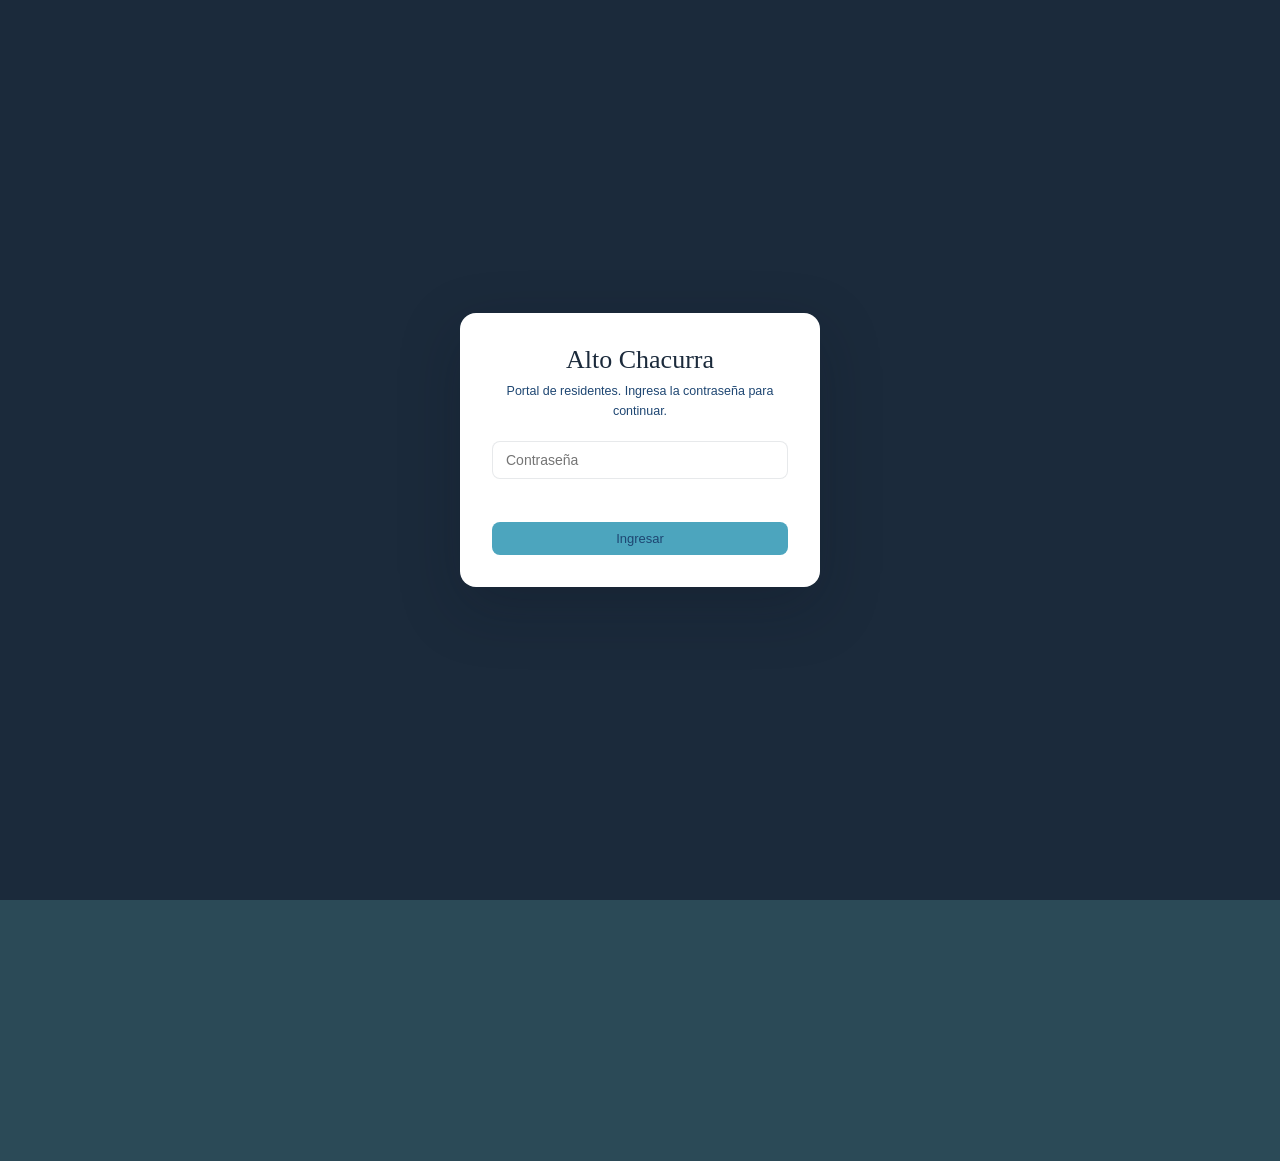
==== index.html @ 19ad2a31 "primera subida" ====
<!DOCTYPE html>
<html lang="es">
<head>
<meta charset="UTF-8">
<meta name="viewport" content="width=device-width, initial-scale=1.0">
<meta http-equiv="Content-Security-Policy" content="default-src 'self'; style-src 'self' 'unsafe-inline'; font-src 'self'; script-src 'self' 'unsafe-inline'; connect-src 'self' https://docs.google.com https://spreadsheets.google.com; img-src 'self' data: https:; frame-ancestors 'none';">
<meta name="description" content="Portal de residentes de Alto Chacurra. Trabajos, movimientos económicos, documentos legales y tablero de noticias.">
<meta name="keywords" content="Alto Chacurra, portal de residentes, Pichilemu, parcela, copropiedad, trabajos comunitarios, movimientos económicos, documentos legales, tablero de noticias">
<meta name="robots" content="index, follow">
<meta property="og:title" content="Alto Chacurra — Portal de Residentes">
<meta property="og:description" content="Trabajos, movimientos económicos, documentos legales y tablero de noticias para los residentes de Alto Chacurra.">
<meta property="og:type" content="website">
<title>Alto Chacurra</title>
<link rel="stylesheet" href="fonts/fonts.css">
<style>
  *, *::before, *::after { box-sizing: border-box; margin: 0; padding: 0; }
  :root {
    --navy: #1b2a3b;
    --navy-deep: #1e4672;
    --gold: #c8a96e;
    --gold-light: #e8d5a8;
    --cream: #5f8083;
    --cream-mid: #a2c7d1;
    --cream-dark: #bbd1d5;
    --white: #ffffff;
    --muted: #5b6878;
    --border: rgba(27,42,59,0.10);
    --border-gold: rgba(200,169,110,0.35);
    --shadow-hover: 0 10px 36px rgba(15,28,42,0.12);
  }
  body {
    font-family:'Outfit',sans-serif; color:var(--navy); min-height:100vh;
    background:#5f8083;
  }

  /* HEADER */
  header { background:rgba(30,70,114,0.92); color:var(--white); padding:0; position:relative; overflow:hidden; cursor:pointer; }
  header:hover .building-badge { background: rgba(200,169,110,0.25); }
  header::before {
    content:''; position:absolute; inset:0;
    background:repeating-linear-gradient(90deg,transparent,transparent 60px,rgba(200,169,110,0.04) 60px,rgba(200,169,110,0.04) 61px);
    pointer-events:none;
  }
  .header-inner { max-width:900px; margin:0 auto; padding:3.5rem 2rem 3rem; position:relative; text-align:center; }
  .building-badge {
    display:inline-flex; align-items:center; gap:8px;
    background:rgba(200,169,110,0.15); border:1px solid var(--border-gold);
    border-radius:4px; padding:5px 16px; font-size:11px; font-weight:500;
    letter-spacing:0.14em; text-transform:uppercase; color:var(--gold-light); margin-bottom:1.5rem;
  }
  .building-badge::before { content:''; width:5px; height:5px; background:var(--gold); border-radius:50%; }
  header h1 {
    font-family:'Cormorant Garamond',serif; font-size:clamp(30px,5vw,50px);
    font-weight:600; color:var(--white); line-height:1.1; margin-bottom:0.6rem;
  }
  header h1 span { color:var(--gold); }
  .header-sub { font-size:13px; font-weight:300; color:rgba(255,255,255,0.65); letter-spacing:0.08em; }
  .header-divider { width:40px; height:1px; background:var(--gold); margin:1.75rem auto 0; opacity:0.5; }

  /* HERO */
  .hero { padding:3.5rem 2rem 4rem; }
  .hero-label { text-align:center; font-size:11px; font-weight:500; letter-spacing:0.14em; text-transform:uppercase; color:var(--white); text-shadow:0 1px 4px rgba(0,0,0,0.5); margin-bottom:2.5rem; }
  .rubric-grid { max-width:860px; margin:0 auto; display:grid; grid-template-columns:repeat(4,1fr); gap:1.25rem; }
  .rubric-card {
    background:var(--white); border:1px solid var(--border); border-radius:16px;
    padding:2rem 1.25rem 1.75rem; text-align:center; cursor:pointer;
    transition:box-shadow 0.22s, transform 0.22s, border-color 0.22s;
    text-decoration:none; color:inherit;
    display:flex; flex-direction:column; align-items:center; gap:0;
  }
  .rubric-card:hover { box-shadow:var(--shadow-hover); border-color:var(--border-gold); transform:translateY(-4px); }
  .rubric-icon { width:52px; height:52px; border-radius:14px; display:flex; align-items:center; justify-content:center; margin-bottom:1rem; }
  .rubric-icon svg { width:24px; height:24px; }
  .rubric-icon.ic-blue  { background:#e8f0fb; color:#2156a0; }
  .rubric-icon.ic-rust  { background:#f2ebe6; color:#7a3520; }
  .rubric-icon.ic-green { background:#e6f4ec; color:#1a6638; }
  .rubric-icon.ic-amber { background:#fdf3e3; color:#8a5c10; }
  .rubric-title { font-family:'Cormorant Garamond',serif; font-size:17px; font-weight:600; color:var(--navy); line-height:1.25; margin-bottom:0.5rem; }
  .rubric-desc  { font-size:12px; color:var(--navy-deep); line-height:1.6; margin-bottom:1.25rem; flex:1; }
  .rubric-arrow { font-size:11px; font-weight:500; color:var(--gold); letter-spacing:0.06em; text-transform:uppercase; display:flex; align-items:center; gap:5px; }
  .rubric-arrow svg { width:13px; height:13px; }

  /* TABS BAR */
  .tabs-bar { background:var(--cream-mid); border-top:1px solid var(--border); border-bottom:1px solid var(--border); display:none; }
  .tabs-bar.visible { display:block; }
  .tabs-inner { max-width:900px; margin:0 auto; padding:0 2rem; display:flex; overflow-x:auto; scrollbar-width:none; }
  .tabs-inner::-webkit-scrollbar { display:none; }
  .tab-btn {
    background:none; border:none; cursor:pointer; padding:0.9rem 1.5rem;
    font-family:'Outfit',sans-serif; font-size:13px; font-weight:400; color:var(--navy-deep);
    white-space:nowrap; border-bottom:2px solid transparent;
    transition:color 0.2s, border-color 0.2s; display:flex; align-items:center; gap:6px;
  }
  .tab-btn svg { width:14px; height:14px; opacity:0.6; }
  .tab-btn:hover { color:var(--navy); }
  .tab-btn.active { color:var(--navy); border-bottom-color:var(--gold); font-weight:500; }
  .tab-btn.active svg { opacity:1; }

  /* FONDO FOTOGRÁFICO: empieza justo bajo el header */
  .page-bg { min-height:100vh; background:#2b4a57 url('fondo.jpg') center / cover no-repeat; }

  /* MAIN — panel translúcido para leer sobre la fotografía */
  main {
    max-width:900px; margin:2rem auto; padding:2rem; display:none;
    background:rgba(255,255,255,0.93); border-radius:16px;
    box-shadow:0 10px 40px rgba(10,20,30,0.25);
  }
  main.visible { display:block; }

  .back-btn {
    display:inline-flex; align-items:center; gap:6px; font-size:12px; font-weight:500;
    color:var(--muted); cursor:pointer; border:none; background:none; padding:0;
    margin-bottom:1.75rem; transition:color 0.15s; font-family:'Outfit',sans-serif;
  }
  .back-btn:hover { color:var(--navy); }
  .back-btn svg { width:14px; height:14px; }

  /* SEARCH */
  .search-row { display:flex; gap:10px; margin-bottom:1.75rem; flex-wrap:wrap; }
  .search-wrap { flex:1; min-width:200px; position:relative; }
  .search-wrap svg { position:absolute; left:13px; top:50%; transform:translateY(-50%); width:15px; height:15px; color:var(--muted); pointer-events:none; }
  .search-input {
    width:100%; padding:10px 13px 10px 40px; border:1px solid var(--border); border-radius:8px;
    background:var(--white); font-family:'Outfit',sans-serif; font-size:14px; color:var(--navy);
    outline:none; transition:border-color 0.2s;
  }
  .search-input:focus { border-color:var(--gold); }
  .search-input::placeholder { color:var(--muted); }
  select.filter-sel {
    padding:10px 30px 10px 13px; border:1px solid var(--border); border-radius:8px;
    background:var(--white); font-family:'Outfit',sans-serif; font-size:13px; color:var(--navy);
    outline:none; cursor:pointer; appearance:none;
    background-image:url("data:image/svg+xml,%3Csvg xmlns='http://www.w3.org/2000/svg' width='12' height='12' viewBox='0 0 24 24' fill='none' stroke='%238a96a3' stroke-width='2'%3E%3Cpath d='m6 9 6 6 6-6'/%3E%3C/svg%3E");
    background-repeat:no-repeat; background-position:right 10px center;
  }
  select.filter-sel:focus { border-color:var(--gold); }

  /* SECTION LABEL */
  .section-label { display:flex; align-items:center; justify-content:space-between; margin-bottom:1.25rem; }
  .section-label h2 { font-family:'Cormorant Garamond',serif; font-size:24px; font-weight:500; color:var(--navy); }
  .count-badge { font-size:12px; color:var(--muted); background:var(--cream-dark); padding:3px 10px; border-radius:20px; }

  /* DOC CARDS */
  .doc-grid { display:grid; grid-template-columns:repeat(auto-fill,minmax(270px,1fr)); gap:1rem; }
  @keyframes fadeUp { from{opacity:0;transform:translateY(8px)} to{opacity:1;transform:translateY(0)} }
  .doc-card {
    background:var(--white); border:1px solid var(--border); border-radius:12px;
    padding:1.25rem; display:flex; flex-direction:column; gap:0.75rem;
    transition:box-shadow 0.2s, transform 0.2s, border-color 0.2s;
    animation:fadeUp 0.28s ease both;
  }
  .doc-card:hover { box-shadow:var(--shadow-hover); border-color:var(--border-gold); transform:translateY(-2px); }
  .card-top { display:flex; justify-content:space-between; align-items:flex-start; gap:8px; }
  .cat-pill { font-size:10px; font-weight:500; letter-spacing:0.08em; text-transform:uppercase; padding:4px 10px; border-radius:20px; white-space:nowrap; flex-shrink:0; }
  .cat-circular { background:#e8f0fb; color:#2156a0; }
  .cat-legal    { background:#f2ebe6; color:#7a3520; }
  .cat-gastos   { background:#e6f4ec; color:#1a6638; }
  .cat-noticias { background:#fdf3e3; color:#8a5c10; }
  .doc-date  { font-size:11px; color:var(--muted); white-space:nowrap; flex-shrink:0; }
  .doc-title { font-family:'Cormorant Garamond',serif; font-size:17px; font-weight:500; color:var(--navy); line-height:1.3; }
  .doc-desc  { font-size:12.5px; color:var(--muted); line-height:1.65; flex:1; }
  .card-footer { display:flex; align-items:center; justify-content:space-between; flex-wrap:wrap; gap:0.5rem; padding-top:0.75rem; border-top:1px solid var(--border); }
  .doc-meta { font-size:11px; color:var(--muted); display:flex; align-items:center; gap:4px; }
  .doc-meta svg { width:13px; height:13px; }
  .pdf-link {
    display:inline-flex; align-items:center; gap:5px; font-size:12px; font-weight:500;
    color:var(--navy); text-decoration:none; background:var(--cream-mid);
    border:1px solid var(--border); padding:5px 12px; border-radius:6px;
    transition:background 0.15s, color 0.15s;
  }
  .pdf-link svg { width:13px; height:13px; }
  .pdf-link:hover { background:var(--navy); color:var(--white); border-color:var(--navy); }
  .pdf-link.disabled { opacity:0.35; cursor:default; pointer-events:none; }

  /* ── ÁRBOL AÑO → REGISTROS (Trabajos y Movimientos económicos, mismo diseño) ── */
  .tree-year-block { margin-bottom:1.25rem; animation:fadeUp 0.28s ease both; }
  .tree-year-header {
    display:flex; align-items:center; gap:10px; padding:0.9rem 1.25rem;
    background:var(--white); border:1px solid var(--border); border-radius:10px;
    cursor:pointer; transition:border-color 0.2s, box-shadow 0.2s; user-select:none;
  }
  .tree-year-header:hover { border-color:var(--border-gold); box-shadow:0 2px 12px rgba(15,28,42,0.07); }
  .tree-year-header.open { border-radius:10px 10px 0 0; border-bottom-color:var(--cream-mid); }
  .tree-chevron { width:16px; height:16px; color:var(--muted); transition:transform 0.2s; flex-shrink:0; }
  .tree-chevron.open { transform:rotate(90deg); }
  .tree-year-label { font-family:'Cormorant Garamond',serif; font-size:20px; font-weight:500; color:var(--navy); flex:1; }
  .tree-year-count { font-size:11px; color:var(--muted); background:var(--cream-dark); padding:2px 9px; border-radius:20px; }

  .tree-rows {
    border:1px solid var(--border); border-top:none;
    border-radius:0 0 10px 10px; overflow:hidden; display:none;
  }
  .tree-rows.open { display:block; }

  .tree-row {
    display:flex; align-items:center; gap:12px;
    padding:0.85rem 1.25rem 0.85rem 2.75rem;
    border-bottom:1px solid var(--border);
    background:var(--white);
    transition:background 0.15s;
  }
  .tree-row:last-child { border-bottom:none; }
  .tree-row:hover { background:var(--cream); }
  .tree-dot { width:7px; height:7px; border-radius:50%; background:var(--border-gold); flex-shrink:0; border:1.5px solid var(--gold); }
  .tree-name { font-size:14px; color:var(--navy); flex:1.5; min-width:0; font-weight:400; }
  .tree-desc { font-size:12px; color:var(--muted); flex:2; min-width:0; white-space:nowrap; overflow:hidden; text-overflow:ellipsis; }
  .tree-date { font-size:11px; color:var(--muted); white-space:nowrap; flex-shrink:0; }
  .tree-link {
    display:inline-flex; align-items:center; gap:5px; font-size:12px; font-weight:500;
    color:var(--navy); text-decoration:none; background:var(--cream-mid);
    border:1px solid var(--border); padding:5px 12px; border-radius:6px; flex-shrink:0;
    transition:background 0.15s, color 0.15s;
  }
  .tree-link svg { width:13px; height:13px; }
  .tree-link:hover { background:var(--navy); color:var(--white); border-color:var(--navy); }
  .tree-link.disabled { opacity:0.35; cursor:default; pointer-events:none; }

  /* ── MURAL / TABLERO ── */
  .mural-header {
    display:flex; justify-content:space-between; align-items:center;
    margin-bottom:1.75rem; flex-wrap:wrap; gap:1rem;
  }
  .mural-header h2 { font-family:'Cormorant Garamond',serif; font-size:24px; font-weight:500; color:var(--navy); }
  .btn-nueva-noticia {
    display:inline-flex; align-items:center; gap:7px;
    background:var(--navy); color:var(--white); border:none; cursor:pointer;
    font-family:'Outfit',sans-serif; font-size:13px; font-weight:500;
    padding:9px 18px; border-radius:8px; transition:background 0.15s;
  }
  .btn-nueva-noticia:hover { background:#2d3f52; }
  .btn-nueva-noticia svg { width:15px; height:15px; }

  .news-grid {
    display:grid;
    grid-template-columns:repeat(auto-fill,minmax(220px,1fr));
    gap:3rem 2rem;
    padding-top:2.5rem;
  }

  /* ── POST-IT con clip y hojas apiladas ── */
  .postit {
    position:relative;
    margin-top:28px; /* espacio para el clip */
    animation:fadeUp 0.3s ease both;
    z-index:1;
  }

  /* Colores por variante */
  .postit:nth-child(5n+1) { --pi:#f9e84e; --pi-dark:#e0cc35; --pi-text:#3a3000; --pi-muted:#7a6800; }
  .postit:nth-child(5n+2) { --pi:#fdcfe8; --pi-dark:#f0aed4; --pi-text:#5a0030; --pi-muted:#a0436d; }
  .postit:nth-child(5n+3) { --pi:#b2f0b2; --pi-dark:#8ee08e; --pi-text:#0e3d0e; --pi-muted:#2e7d2e; }
  .postit:nth-child(5n+4) { --pi:#b3e5fc; --pi-dark:#7dcef5; --pi-text:#00304a; --pi-muted:#1a6a8a; }
  .postit:nth-child(5n+5) { --pi:#ffd6a5; --pi-dark:#f5be76; --pi-text:#4a1f00; --pi-muted:#9a5010; }

  /* Hoja trasera 2 (la más atrás) */
  .postit::before {
    content:'';
    position:absolute; inset:0; top:0;
    background:#e8e8e8;
    border-radius:2px;
    transform:rotate(4deg) translate(5px, 6px);
    z-index:-2;
    box-shadow:1px 3px 8px rgba(0,0,0,0.10);
  }
  /* Hoja trasera 1 (intermedia) */
  .postit::after {
    content:'';
    position:absolute; inset:0; top:0;
    background:#f2f2f2;
    border-radius:2px;
    transform:rotate(-2.5deg) translate(-3px, 4px);
    z-index:-1;
    box-shadow:1px 3px 8px rgba(0,0,0,0.09);
  }

  /* Clip metálico centrado en la parte superior */
  .postit-clip {
    position:absolute;
    top:-28px; left:50%; transform:translateX(-50%);
    z-index:10;
    width:34px; height:54px;
    pointer-events:none;
  }

  /* Papel principal con contenido */
  .postit-paper {
    background:var(--pi);
    border-radius:2px;
    padding:1.1rem 1.1rem 1.5rem;
    display:flex; flex-direction:column; gap:0.5rem;
    min-height:210px;
    position:relative; overflow:hidden;
    transform:rotate(-1deg);
    transform-origin:top center;
    transition:transform 0.22s, box-shadow 0.22s;
    box-shadow:3px 5px 16px rgba(0,0,0,0.18), 0 2px 4px rgba(0,0,0,0.10);
    /* líneas de papel */
    background-image:repeating-linear-gradient(
      transparent, transparent 23px,
      rgba(0,0,0,0.055) 23px, rgba(0,0,0,0.055) 24px
    );
  }
  .postit:nth-child(even) .postit-paper { transform:rotate(1.1deg); }
  .postit:hover .postit-paper {
    transform:rotate(0deg) translateY(-5px);
    box-shadow:5px 12px 28px rgba(0,0,0,0.22), 0 3px 6px rgba(0,0,0,0.12);
  }

  /* Esquina doblada abajo-derecha */
  .postit-paper::after {
    content:'';
    position:absolute; bottom:0; right:0;
    width:26px; height:26px;
    background:linear-gradient(
      225deg,
      rgba(255,255,255,0.92) 43%,
      rgba(0,0,0,0.09) 50%,
      var(--pi-dark) 57%
    );
  }

  /* Franja adhesiva superior (más oscura) */
  .postit-paper::before {
    content:'';
    position:absolute; top:0; left:0; right:0; height:7px;
    background:var(--pi-dark);
    opacity:0.55;
  }

  .postit-img { width:calc(100% + 2.2rem); margin:4px -1.1rem 0.6rem; height:100px; object-fit:cover; flex-shrink:0; }
  .postit-author { font-size:10px; font-weight:600; letter-spacing:0.1em; text-transform:uppercase; color:var(--pi-muted); margin-top:6px; }
  .postit-title  { font-family:'Cormorant Garamond',serif; font-size:17px; font-weight:700; color:var(--pi-text); line-height:1.3; }
  .postit-text   { font-size:12.5px; color:var(--pi-text); opacity:0.82; line-height:1.65; flex:1; }
  .postit-date   { font-size:11px; color:var(--pi-muted); margin-top:auto; padding-top:0.5rem; }
  .postit-attach {
    display:inline-flex; align-items:center; gap:4px; font-size:11px; font-weight:600;
    color:var(--pi-muted); text-decoration:none;
    border-bottom:1px dashed var(--pi-muted);
    width:fit-content; padding-bottom:1px; opacity:0.8; transition:opacity 0.15s;
  }
  .postit-attach:hover { opacity:1; }
  .postit-attach svg { width:11px; height:11px; }

  /* ── FORMULARIO NUEVO AVISO ── */
  .form-overlay {
    display:none; position:fixed; inset:0;
    background:rgba(10,20,30,0.55); z-index:100;
    align-items:center; justify-content:center; padding:1.5rem;
  }
  .form-overlay.open { display:flex; }
  .form-modal {
    background:var(--white); border-radius:16px; padding:2rem;
    width:100%; max-width:520px; max-height:90vh; overflow-y:auto;
    box-shadow:0 20px 60px rgba(10,20,30,0.25); animation:fadeUp 0.25s ease;
  }
  .form-modal h3 { font-family:'Cormorant Garamond',serif; font-size:22px; font-weight:500; color:var(--navy); margin-bottom:0.35rem; }
  .form-modal p.form-sub { font-size:12.5px; color:var(--navy-deep); margin-bottom:1.5rem; line-height:1.6; }
  .form-field { margin-bottom:1.1rem; }
  .form-field label { display:block; font-size:12px; font-weight:500; color:var(--navy); margin-bottom:5px; letter-spacing:0.03em; }
  .form-field input[type=text], .form-field textarea {
    width:100%; padding:10px 13px; border:1px solid var(--border); border-radius:8px;
    font-family:'Outfit',sans-serif; font-size:14px; color:var(--navy);
    background:var(--cream); outline:none; transition:border-color 0.2s; resize:vertical;
  }
  .form-field input[type=text]:focus, .form-field textarea:focus { border-color:#4ca5be; }
  .form-field input::placeholder,
  .form-field textarea::placeholder { color:#8a96a3; opacity:1; }
  .form-field textarea { min-height:90px; }
  .form-actions { display:flex; gap:10px; justify-content:flex-end; margin-top:1.5rem; }
  .btn-cancel {
    background:#f0f0f0; border:1px solid var(--border); padding:9px 18px; border-radius:8px;
    font-family:'Outfit',sans-serif; font-size:13px; color:var(--muted); cursor:pointer; transition:border-color 0.15s;
  }
  .btn-cancel:hover { border-color:var(--navy); color:var(--navy); }
  .btn-submit {
    background:#4ca5be; color:var(--navy-deep); border:none; padding:9px 22px; border-radius:8px;
    font-family:'Outfit',sans-serif; font-size:13px; font-weight:500; cursor:pointer; transition:background 0.15s;
  }
  .btn-submit:hover { background:#3a8fa8; }
  .form-success { display:none; text-align:center; padding:1.5rem 0; }
  .form-success svg { width:44px; height:44px; color:#4ca5be; margin:0 auto 1rem; display:block; }
  .form-success h4 { font-family:'Cormorant Garamond',serif; font-size:20px; color:var(--navy); margin-bottom:0.5rem; }
  .form-success p { font-size:13px; color:var(--muted); line-height:1.6; }

  /* EMPTY */
  .empty { text-align:center; padding:4rem 2rem; color:var(--muted); font-size:14px; display:none; }
  .empty svg { width:36px; height:36px; margin:0 auto 1rem; opacity:0.25; display:block; }

  .tab-section { display:none; }
  .tab-section.active { display:block; }

  footer {
    padding:1.25rem 2rem; text-align:center; font-size:14px; color:var(--white);
    background:rgba(27,42,59,0.85); letter-spacing:0.06em;
  }

  @media(max-width:680px) {
    .rubric-grid { grid-template-columns:repeat(2,1fr); }
    .header-inner { padding:2.5rem 1.25rem 2rem; }
    main { padding:1.25rem; margin:1rem; }
    .hero { padding:2.5rem 1rem 3rem; }
    .tabs-inner { padding:0 1rem; }
    .tree-desc { display:none; }
    .postit-paper { box-shadow:0 2px 6px rgba(0,0,0,0.15); }
  }
  @media(max-width:380px) { .rubric-grid { grid-template-columns:1fr; } }

  /* ── ACCESO CON CONTRASEÑA ── */
  #gate {
    position:fixed; inset:0; z-index:1000; background:var(--navy);
    display:flex; align-items:center; justify-content:center; padding:1.5rem;
  }
  #gate.hidden { display:none; }
  #gate-form {
    background:var(--white); border-radius:16px; padding:2rem; width:100%; max-width:360px;
    text-align:center; box-shadow:0 20px 60px rgba(10,20,30,0.25);
  }
  #gate-form h2 { font-family:'Cormorant Garamond',serif; font-size:26px; font-weight:500; color:var(--navy); margin-bottom:0.35rem; }
  #gate-form p { font-size:12.5px; color:var(--navy-deep); line-height:1.6; margin-bottom:1.25rem; }
  #gate-pass {
    width:100%; padding:10px 13px; border:1px solid var(--border); border-radius:8px;
    font-family:'Outfit',sans-serif; font-size:14px; color:var(--navy); outline:none; margin-bottom:0.5rem;
  }
  #gate-pass:focus { border-color:#4ca5be; }
  #gate-error { min-height:1.2em; font-size:12px; color:#a03030; margin:0 0 0.75rem; }
  #gate-form button { width:100%; }

  /* Respeta la preferencia de movimiento reducido (ahorra batería y CPU en teléfonos) */
  @media (prefers-reduced-motion: reduce) {
    *, *::before, *::after { animation:none !important; transition:none !important; }
  }
</style>
</head>
<body>

<div id="gate">
  <form id="gate-form" autocomplete="off">
    <h2>Alto Chacurra</h2>
    <p>Portal de residentes. Ingresa la contraseña para continuar.</p>
    <input type="password" id="gate-pass" placeholder="Contraseña" required>
    <p id="gate-error"></p>
    <button type="submit" class="btn-submit">Ingresar</button>
  </form>
</div>

<header onclick="goHome()">
  <div class="header-inner">
    <div class="building-badge">Portal de Residentes</div>
    <h1>Alto <span>Chacurra</span></h1>
    <p class="header-sub">Transparencia · Información · Comunidad</p>
    <div class="header-divider"></div>
  </div>
</header>

<div class="page-bg">

<!-- HERO: 4 RUBRICS -->
<section class="hero" id="hero-section">
  <p class="hero-label">Selecciona una sección</p>
  <div class="rubric-grid">

    <div class="rubric-card" onclick="openSection('gastos')">
      <div class="rubric-icon ic-green">
        <svg viewBox="0 0 24 24" fill="none" stroke="currentColor" stroke-width="1.8"><rect x="2" y="5" width="20" height="14" rx="2"/><path d="M2 10h20"/></svg>
      </div>
      <p class="rubric-title">Movimientos económicos</p>
      <p class="rubric-desc">Rendiciones mensuales de ingresos y egresos de la comunidad</p>
      <span class="rubric-arrow">Ver por año y mes <svg viewBox="0 0 24 24" fill="none" stroke="currentColor" stroke-width="2"><path d="M5 12h14m-7-7 7 7-7 7"/></svg></span>
    </div>

    <div class="rubric-card" onclick="openSection('circulares')">
      <div class="rubric-icon ic-blue">
        <svg viewBox="0 0 24 24" fill="none" stroke="currentColor" stroke-width="1.8"><path d="M9 12h6m-6 4h6m2 5H7a2 2 0 0 1-2-2V5a2 2 0 0 1 2-2h5.586a1 1 0 0 1 .707.293l5.414 5.414a1 1 0 0 1 .293.707V19a2 2 0 0 1-2 2z"/></svg>
      </div>
      <p class="rubric-title">Trabajos</p>
      <p class="rubric-desc">Obras de la comunidad</p>
      <span class="rubric-arrow">Ver trabajos <svg viewBox="0 0 24 24" fill="none" stroke="currentColor" stroke-width="2"><path d="M5 12h14m-7-7 7 7-7 7"/></svg></span>
    </div>

    <div class="rubric-card" onclick="openSection('legal')">
      <div class="rubric-icon ic-rust">
        <svg viewBox="0 0 24 24" fill="none" stroke="currentColor" stroke-width="1.8"><path d="M12 2L3 7l9 5 9-5-9-5zM3 17l9 5 9-5M3 12l9 5 9-5"/></svg>
      </div>
      <p class="rubric-title">Documentos legales</p>
      <p class="rubric-desc">Actas y contratos de la copropiedad</p>
      <span class="rubric-arrow">Ver documentos <svg viewBox="0 0 24 24" fill="none" stroke="currentColor" stroke-width="2"><path d="M5 12h14m-7-7 7 7-7 7"/></svg></span>
    </div>

    <div class="rubric-card" onclick="openSection('noticias')">
      <div class="rubric-icon ic-amber">
        <svg viewBox="0 0 24 24" fill="none" stroke="currentColor" stroke-width="1.8"><path d="M19 20H5a2 2 0 0 1-2-2V6a2 2 0 0 1 2-2h10l6 6v8a2 2 0 0 1-2 2z"/><path d="M17 21v-8H7v8M7 3v5h8"/></svg>
      </div>
      <p class="rubric-title">Tablero de noticias</p>
      <p class="rubric-desc">Publicaciones y avisos de vecinos de la comunidad</p>
      <span class="rubric-arrow">Ver publicaciones <svg viewBox="0 0 24 24" fill="none" stroke="currentColor" stroke-width="2"><path d="M5 12h14m-7-7 7 7-7 7"/></svg></span>
    </div>

  </div>
</section>

<!-- TABS -->
<div class="tabs-bar" id="tabs-bar">
  <div class="tabs-inner">
    <button class="tab-btn" id="tab-btn-gastos" onclick="switchTab('gastos',this)">
      <svg viewBox="0 0 24 24" fill="none" stroke="currentColor" stroke-width="1.8"><rect x="2" y="5" width="20" height="14" rx="2"/><path d="M2 10h20"/></svg>
      Movimientos económicos
    </button>
    <button class="tab-btn" id="tab-btn-circulares" onclick="switchTab('circulares',this)">
      <svg viewBox="0 0 24 24" fill="none" stroke="currentColor" stroke-width="1.8"><path d="M9 12h6m-6 4h6m2 5H7a2 2 0 0 1-2-2V5a2 2 0 0 1 2-2h5.586a1 1 0 0 1 .707.293l5.414 5.414a1 1 0 0 1 .293.707V19a2 2 0 0 1-2 2z"/></svg>
      Trabajos
    </button>
    <button class="tab-btn" id="tab-btn-legal" onclick="switchTab('legal',this)">
      <svg viewBox="0 0 24 24" fill="none" stroke="currentColor" stroke-width="1.8"><path d="M12 2L3 7l9 5 9-5-9-5zM3 17l9 5 9-5M3 12l9 5 9-5"/></svg>
      Documentos legales
    </button>
    <button class="tab-btn" id="tab-btn-noticias" onclick="switchTab('noticias',this)">
      <svg viewBox="0 0 24 24" fill="none" stroke="currentColor" stroke-width="1.8"><path d="M19 20H5a2 2 0 0 1-2-2V6a2 2 0 0 1 2-2h10l6 6v8a2 2 0 0 1-2 2z"/><path d="M17 21v-8H7v8M7 3v5h8"/></svg>
      Tablero de noticias
    </button>
  </div>
</div>

<!-- MAIN -->
<main id="main-content">

  <button class="back-btn" onclick="goHome()">
    <svg viewBox="0 0 24 24" fill="none" stroke="currentColor" stroke-width="2"><path d="M19 12H5m7-7-7 7 7 7"/></svg>
    Volver al inicio
  </button>

  <!-- TRABAJOS -->
  <div id="tab-circulares" class="tab-section">
    <div class="search-row">
      <div class="search-wrap">
        <svg viewBox="0 0 24 24" fill="none" stroke="currentColor" stroke-width="2"><circle cx="11" cy="11" r="8"/><path d="m21 21-4.35-4.35"/></svg>
        <input class="search-input" type="text" placeholder="Buscar trabajos…" oninput="filterDocs('circulares',this.value)">
      </div>
      <select class="filter-sel" onchange="filterByYear('circulares',this.value)" id="sel-circulares">
        <option value="">Todos los años</option>
      </select>
    </div>
    <div class="section-label">
      <h2>Trabajos</h2>
      <span class="count-badge" id="count-circulares">0 documentos</span>
    </div>
    <div id="grid-circulares"></div>
    <div class="empty" id="empty-circulares">
      <svg viewBox="0 0 24 24" fill="none" stroke="currentColor" stroke-width="1.5"><path d="M9 12h6m-6 4h6m2 5H7a2 2 0 0 1-2-2V5a2 2 0 0 1 2-2h5.586a1 1 0 0 1 .707.293l5.414 5.414a1 1 0 0 1 .293.707V19a2 2 0 0 1-2 2z"/></svg>
      No se encontraron trabajos por realizar.
    </div>
  </div>

  <!-- LEGAL -->
  <div id="tab-legal" class="tab-section">
    <div class="search-row">
      <div class="search-wrap">
        <svg viewBox="0 0 24 24" fill="none" stroke="currentColor" stroke-width="2"><circle cx="11" cy="11" r="8"/><path d="m21 21-4.35-4.35"/></svg>
        <input class="search-input" type="text" placeholder="Buscar documentos legales…" oninput="filterDocs('legal',this.value)">
      </div>
      <select class="filter-sel" onchange="filterByYear('legal',this.value)" id="sel-legal">
        <option value="">Todos los años</option>
      </select>
    </div>
    <div class="section-label">
      <h2>Documentos legales</h2>
      <span class="count-badge" id="count-legal">0 documentos</span>
    </div>
    <div class="doc-grid" id="grid-legal"></div>
    <div class="empty" id="empty-legal">
      <svg viewBox="0 0 24 24" fill="none" stroke="currentColor" stroke-width="1.5"><path d="M12 2L3 7l9 5 9-5-9-5z"/></svg>
      No se encontraron documentos.
    </div>
  </div>

  <!-- MOVIMIENTOS ECONÓMICOS -->
  <div id="tab-gastos" class="tab-section">
    <div class="search-row">
      <select class="filter-sel" onchange="filterByYear('gastos',this.value)" id="sel-gastos">
        <option value="">Todos los años</option>
      </select>
    </div>
    <div class="section-label">
      <h2>Movimientos económicos</h2>
      <span class="count-badge" id="count-gastos">0 registros</span>
    </div>
    <div id="grid-gastos"></div>
    <div class="empty" id="empty-gastos">
      <svg viewBox="0 0 24 24" fill="none" stroke="currentColor" stroke-width="1.5"><rect x="2" y="5" width="20" height="14" rx="2"/><path d="M2 10h20"/></svg>
      No hay registros de movimientos económicos.
    </div>
  </div>

  <!-- NOTICIAS -->
  <div id="tab-noticias" class="tab-section">
    <div class="mural-header">
      <h2>Tablero de noticias</h2>
      <button class="btn-nueva-noticia" onclick="abrirFormulario()">
        <svg viewBox="0 0 24 24" fill="none" stroke="currentColor" stroke-width="2"><path d="M12 5v14m-7-7h14"/></svg>
        Publicar aviso
      </button>
    </div>
    <div class="news-grid" id="grid-noticias"></div>
    <div class="empty" id="empty-noticias">
      <svg viewBox="0 0 24 24" fill="none" stroke="currentColor" stroke-width="1.5"><path d="M19 20H5a2 2 0 0 1-2-2V6a2 2 0 0 1 2-2h10l6 6v8a2 2 0 0 1-2 2z"/></svg>
      No hay publicaciones recientes.
    </div>
  </div>

  <!-- MODAL FORMULARIO -->
  <div class="form-overlay" id="form-overlay" onclick="cerrarSiOverlay(event)">
    <div class="form-modal">

      <div id="form-body">
        <h3>Publicar aviso en el tablero</h3>
        <p class="form-sub">Tu aviso será revisado antes de publicarse. Andrea recibirá un email con tu mensaje.</p>

        <form id="aviso-form" onsubmit="enviarFormulario(event)">

          <div class="form-field">
            <label>Tu nombre y departamento</label>
            <input type="text" name="nombre" placeholder="Ej: María González — Parcela 42" required>
          </div>

          <div class="form-field">
            <label>Título del aviso</label>
            <input type="text" name="titulo" placeholder="Ej: Se arrienda estacionamiento N°12" required>
          </div>

          <div class="form-field">
            <label>Mensaje</label>
            <textarea name="mensaje" placeholder="Escribe el detalle de tu aviso aquí…" required></textarea>
          </div>

          <div class="form-actions">
            <button type="button" class="btn-cancel" onclick="cerrarFormulario()">Cancelar</button>
            <button type="submit" class="btn-submit">Enviar a administración →</button>
          </div>
        </form>
      </div>

      <div class="form-success" id="form-success">
        <svg viewBox="0 0 24 24" fill="none" stroke="currentColor" stroke-width="1.5"><path d="M22 11.08V12a10 10 0 1 1-5.93-9.14"/><path d="m9 11 3 3L22 4"/></svg>
        <h4>¡Aviso enviado!</h4>
        <p>Andrea recibió tu mensaje y lo revisará pronto.<br>Si es aprobado, aparecerá en el tablero.</p>
        <button class="btn-submit" style="margin-top:1.25rem;" onclick="cerrarFormulario()">Cerrar</button>
      </div>

    </div>
  </div>

</main>

<footer>
  Alto Chacurra · Portal residentes
</footer>

</div>


<script>
// ══════════════════════════════════════════════
//  SEGURIDAD — sanitización de datos
// ══════════════════════════════════════════════
function esc(str) {
  return String(str ?? '').replace(/&/g,'&amp;').replace(/</g,'&lt;').replace(/>/g,'&gt;').replace(/"/g,'&quot;').replace(/'/g,'&#39;');
}
// Parte el título en el primer guion (—, – o -) con espacios: lo de después va en segunda línea
function formatTitulo(str) {
  const m = /\s[—–-]\s/.exec(String(str));
  if (!m) return esc(str);
  return esc(str.slice(0, m.index)) + '<br>' + esc(str.slice(m.index + m[0].length));
}
function safeUrl(url) {
  if (!url || url === '#') return null;
  const s = String(url).trim();
  return (s.startsWith('https://') || s.startsWith('http://') || s.startsWith('mailto:')) ? s : null;
}

// ══════════════════════════════════════════════
//  DATOS DE EJEMPLO
//  (tipos por sección en TIPOS: Trabajos = 'Trabajos'/'Circular', Movimientos = 'Cartola'/'Pagos'/'Gastos')
// ══════════════════════════════════════════════
const MESES_ORDEN = ['Enero','Febrero','Marzo','Abril','Mayo','Junio','Julio','Agosto','Septiembre','Octubre','Noviembre','Diciembre'];

const DEMO_DATA = [
  // Trabajos 2023
  { tipo:'Trabajos', titulo:'Presupuesto 2023 — Arreglo 60 mt camino', descripcion:'Horas maquina y material.', fecha:'Octubre 2023', anio:'2023', mes:'', url:'https://drive.google.com/file/d/1e2yBrKe7IdBSxPIIiirBuEn0YtNq4Cop/view?usp=share_link' },
  { tipo:'Trabajos', titulo:'Rendicion 2023 — Arreglo 60 mt camino', descripcion:'Detalle.', fecha:'Octubre 2023', anio:'2023', mes:'', url:'https://drive.google.com/file/d/1QwbbcSHfJxqkEbvzQIPw5lRiLV2p4xu8/view?usp=share_link' },
  //{ tipo:'Trabajos', titulo:'Presupuesto 2026 — Aguas lluvias', descripcion:'Mano de obra Bryan.', fecha:'Mayo 2026', anio:'2026', mes:'', paginas:'1', url:'https://drive.google.com/file/d/1G0ZCbNrJq12q9YOPEZ-bxfx9J7x4MGOS/view?usp=sharing' },
  // Trabajos 2025
  { tipo:'Trabajos', titulo:'Presupuesto 2025 — Arreglo 3 etapas camino', descripcion:'Horas maquina y material.', fecha:'Marzo 2025', anio:'2025', mes:'', url:'https://drive.google.com/file/d/1le8ytU7YhKWZvgRsRIIk9cqozB9zDsAb/view?usp=share_link' },
  { tipo:'Trabajos', titulo:'Rendicion 2025 — Rendicion proyecto 3', descripcion:'Boca toma de agua.', fecha:'Marzo 2025', anio:'2025', mes:'', url:'https://drive.google.com/file/d/15_qgvdZwWWTcFz6Lr0Q2RHJTnJpaq8Hc/view?usp=sharing' },
  { tipo:'Trabajos', titulo:'Rendicion 2025 — Rendicion proyecto 2', descripcion:'Subida.', fecha:'Marzo 2025', anio:'2025', mes:'', url:'https://drive.google.com/file/d/1Uam7ChTfV5Gnd7OGdVieAIVqaJB0wFU0/view?usp=sharing' },
  // Legales
  { tipo:'Legal', titulo:'Constitucion comunidad', descripcion:'Escritura publica.', fecha:'Noviembre 2022', anio:'2022', mes:'', paginas:'7', url:'https://drive.google.com/file/d/1EOyzvy0VukJBTWUiuRVPAYKcp-fAJRwd/view?usp=share_link' },
  { tipo:'Legal', titulo:'Rol unico tributario', descripcion:'Rol unico tributario entregado por SII.', fecha:'Noviembre 2022', anio:'2022', mes:'', paginas:'1', url:'https://drive.google.com/file/d/1ZR_lbp9kYjpLi9drYGStWDvm6WW3AJ2O/view?usp=share_link' }, //{ url2:'https://drive.google.com/file/d/1D6kPat6fYSJaVhD18hlIr1viGWIguey4/view?usp=share_link', label2:'Punteo' },
  { tipo:'Legal', titulo:'T1 Linea electrica', descripcion:'Certificado de Inscripción de Instalación Eléctrica.', fecha:'Mayo 2022', anio:'2023', mes:'', paginas:'2', url:'https://drive.google.com/file/d/1ulhTBV0Pvk5_bCOpd-sokW3fl9PD-Fxl/view?usp=share_link' }, //{ url2:'https://drive.google.com/file/d/1vzHMj1OH8zo5FKq-JEuM-4RIIo77bmKc/view?usp=sharing', label2:'Acta asamblea' },
  // Movimientos económicos — 2026
  { tipo:'Cartola', titulo:'Cartola octubre 2026', descripcion:'Detalle de ingresos y egresos octubre 2026.', fecha:'Octubre 2026', anio:'2026', mes:'octubre', paginas:'1', url:'https://drive.google.com/file/d/1SDeBI17GCuEeSf3CI6syZO6e-7eqLCfX/view?usp=share_link' },
  { tipo:'Pagos', titulo:'Pagos octubre 2026', descripcion:'Detalle de egresos del mes de octubre.', fecha:'Octubre 2026', anio:'2026', mes:'Octubre', paginas:'1', url:'https://drive.google.com/file/d/1t8yGx9BqQyQJ_NcdAIlvpZoUbnfLfZPe/view?usp=share_link' },
  { tipo:'Pagos', titulo:'CGE junio 2026', descripcion:'Pago cuenta electrica mes de junio.', fecha:'Junio 2026', anio:'2026', mes:'Junio', paginas:'1', url:'https://drive.google.com/file/d/1mbUiuUvKmnJn5Smz0APW99BOeSvDr-ki/view?usp=sharing' },
  //{ tipo:'Gastos', titulo:'Gastos comunes Enero 2026', descripcion:'Detalle de ingresos y egresos del mes de enero.', fecha:'Enero 2026', anio:'2026', mes:'Enero', paginas:'4', url:'https://drive.google.com/file/d/1yJ8CcuIpGqo1Uk26LkgnntDtxb8rO4p5/view?usp=share_link' },
  // Movimientos económicos — 2025
  //{ tipo:'Gastos', titulo:'Gastos comunes Diciembre 2025', descripcion:'Detalle de ingresos y egresos del mes de diciembre.', fecha:'Diciembre 2025', anio:'2025', mes:'Diciembre', paginas:'4', url:'https://drive.google.com/file/d/1L9BY1Ix3Xkzmqp2zF8z14fcVaWucYIeh/view?usp=share_link' },
  //{ tipo:'Gastos', titulo:'Gastos comunes Noviembre 2025', descripcion:'Detalle de ingresos y egresos del mes de noviembre.', fecha:'Noviembre 2025', anio:'2025', mes:'Noviembre', paginas:'4', url:'https://drive.google.com/file/d/1L9BY1Ix3Xkzmqp2zF8z14fcVaWucYIeh/view?usp=share_link' },
  //{ tipo:'Gastos', titulo:'Gastos comunes Octubre 2025', descripcion:'Detalle de ingresos y egresos del mes de octubre.', fecha:'Octubre 2025', anio:'2025', mes:'Octubre', paginas:'4', url:'https://drive.google.com/file/d/1uZEhUV7I2uIHIVeeCLQjxqrUOPnsLsdp/view?usp=share_link' },
  //{ tipo:'Gastos', titulo:'Gastos comunes Septiembre 2025', descripcion:'Detalle de ingresos y egresos del mes de septiembre.', fecha:'Septiembre 2025', anio:'2025', mes:'Septiembre', paginas:'4', url:'https://drive.google.com/file/d/1h3Dtu4QQ545IW-yyTr_9UEEM1N3GdRK3/view?usp=share_link' },
  //{ tipo:'Gastos', titulo:'Gastos comunes Agosto 2025', descripcion:'Detalle de ingresos y egresos del mes de agosto.', fecha:'Agosto 2025', anio:'2025', mes:'Agosto', paginas:'4', url:'https://drive.google.com/file/d/1GNr7HGGz9uQpT2i3vN-2LWgFe6etZ6Od/view?usp=share_link' },
  //{ tipo:'Gastos', titulo:'Gastos comunes Julio 2025', descripcion:'Detalle de ingresos y egresos del mes de julio.', fecha:'Julio 2025', anio:'2025', mes:'Julio', paginas:'4', url:'https://drive.google.com/file/d/1ajet7hmn9QgBeag1JnshORVi4vfGMG5e/view?usp=share_link' },
  //{ tipo:'Gastos', titulo:'Gastos comunes Junio 2026', descripcion:'Detalle de ingresos y egresos del mes de junio.', fecha:'Junio 2025', anio:'2025', mes:'Junio', paginas:'4', url:'https://drive.google.com/file/d/1wr-XVi12u-0DUV52UQNmCvhQgAC2Qdgv/view?usp=share_link' },
  //{ tipo:'Gastos', titulo:'Gastos comunes Mayo 2025', descripcion:'Detalle de ingresos y egresos del mes de mayo.', fecha:'Mayo 2025', anio:'2025', mes:'Mayo', paginas:'4', url:'https://drive.google.com/file/d/1wr-XVi12u-0DUV52UQNmCvhQgAC2Qdgv/view?usp=share_link' },
  //{ tipo:'Gastos', titulo:'Gastos comunes Abril 2025', descripcion:'Detalle de ingresos y egresos del mes de abril.', fecha:'Abril 2025', anio:'2025', mes:'Abril', paginas:'4', url:'https://drive.google.com/file/d/1jC-SYzxflOComQKLqRvkEWFzYV6cn6zI/view?usp=share_link' },
  //{ tipo:'Gastos', titulo:'Gastos comunes Marzo 2025', descripcion:'Detalle de ingresos y egresos del mes de marzo.', fecha:'Marzo 2025', anio:'2025', mes:'Marzo', paginas:'4', url:'https://drive.google.com/file/d/1yaw2P9mmoOCpjR8XO6hLDsDASuukACaE/view?usp=share_link' },
  //{ tipo:'Gastos', titulo:'Gastos comunes Febrero 2025', descripcion:'Detalle de ingresos y egresos del mes de febrero.', fecha:'Febrero 2025', anio:'2025', mes:'Febrero', paginas:'4', url:'https://drive.google.com/file/d/1o_vuCwbkhvBOJj62SaffITyOWtGihvfJ/view?usp=share_link' },
  //{ tipo:'Gastos', titulo:'Gastos comunes Enero 2025', descripcion:'Detalle de ingresos y egresos del mes de enero.', fecha:'Enero 2025', anio:'2025', mes:'Enero', paginas:'4', url:'https://drive.google.com/file/d/1o_vuCwbkhvBOJj62SaffITyOWtGihvfJ/view?usp=share_link' },
  // Noticias
  { tipo:'Noticia', titulo:'Invitamos a los vecinos a publicar', descripcion:'Publica cualquier informacion que te gustaria compartir con la comunidad', fecha:'Noviembre 2026', anio:'2026', mes:'', paginas:'', autor:'Vecino', url:'' },
  { tipo:'Noticia', titulo:'Comienza el verano', descripcion:'Preparemosnos para recibir el sol y la lluvia', fecha:'Noviembre 2026', anio:'2026', mes:'', paginas:'', autor:'', url:'' },
];

// Tipos de dato que alimenta cada sección
const TIPOS = {
  circulares: ['Circular','Trabajos'],
  legal:      ['Legal'],
  gastos:     ['Gastos','Cartola','Pagos'],
};

// ══════════════════════════════════════════════
//  ESTADO
// ══════════════════════════════════════════════
let allData      = DEMO_DATA;
let filters      = { circulares:'', legal:'', gastos:'' };
let yearFilters  = { circulares:'', legal:'', gastos:'' };

// ══════════════════════════════════════════════
//  NAVEGACIÓN
// ══════════════════════════════════════════════
function openSection(sec) {
  document.getElementById('hero-section').style.display = 'none';
  document.getElementById('tabs-bar').classList.add('visible');
  document.getElementById('main-content').classList.add('visible');
  document.querySelectorAll('.tab-section').forEach(s => s.classList.remove('active'));
  document.querySelectorAll('.tab-btn').forEach(b => b.classList.remove('active'));
  document.getElementById(`tab-${sec}`).classList.add('active');
  const btn = document.getElementById(`tab-btn-${sec}`);
  if (btn) btn.classList.add('active');
  window.scrollTo({ top:0, behavior:'smooth' });
}

function switchTab(sec, btn) {
  document.querySelectorAll('.tab-section').forEach(s => s.classList.remove('active'));
  document.querySelectorAll('.tab-btn').forEach(b => b.classList.remove('active'));
  document.getElementById(`tab-${sec}`).classList.add('active');
  btn.classList.add('active');
}

function goHome() {
  document.getElementById('hero-section').style.display = '';
  document.getElementById('tabs-bar').classList.remove('visible');
  document.getElementById('main-content').classList.remove('visible');
  document.querySelectorAll('.tab-section').forEach(s => s.classList.remove('active'));
  document.querySelectorAll('.tab-btn').forEach(b => b.classList.remove('active'));
  window.scrollTo({ top:0, behavior:'smooth' });
}

// ══════════════════════════════════════════════
//  CARGA
// ══════════════════════════════════════════════
function loadData() {
  buildYearFilters();
  renderAll();
}

function buildYearFilters() {
  Object.keys(TIPOS).forEach(key => {
    const years = [...new Set(allData.filter(d=>TIPOS[key].includes(d.tipo)).map(d=>d.anio))].sort((a,b)=>b-a);
    const sel   = document.getElementById(`sel-${key}`);
    if (!sel) return;
    sel.innerHTML = `<option value="">Todos los años</option>`;
    years.forEach(y => { sel.innerHTML += `<option value="${esc(y)}">${esc(y)}</option>`; });
  });
}

// ══════════════════════════════════════════════
//  ICONS
// ══════════════════════════════════════════════
const iconPDF   = `<svg viewBox="0 0 24 24" fill="none" stroke="currentColor" stroke-width="1.8"><path d="M14 2H6a2 2 0 0 0-2 2v16a2 2 0 0 0 2 2h12a2 2 0 0 0 2-2V8z"/><polyline points="14,2 14,8 20,8"/></svg>`;
const iconPages = `<svg viewBox="0 0 24 24" fill="none" stroke="currentColor" stroke-width="1.8"><path d="M9 12h6m-6 4h6m2 5H7a2 2 0 0 1-2-2V5a2 2 0 0 1 2-2h5.586a1 1 0 0 1 .707.293l5.414 5.414a1 1 0 0 1 .293.707V19a2 2 0 0 1-2 2z"/></svg>`;
const catClass  = { 'Gastos':'cat-gastos','Circular':'cat-circular','Legal':'cat-legal','Noticia':'cat-noticias' };
const catLabel  = { 'Gastos':'Movimiento económico','Circular':'Trabajo por realizar','Legal':'Legal','Noticia':'Noticia' };

// ══════════════════════════════════════════════
//  RENDER DOCS (Legal)
// ══════════════════════════════════════════════
function renderDocs(key, gridId, emptyId, countId) {
  const q     = filters[key].toLowerCase();
  const yr    = yearFilters[key];
  const items = allData.filter(d =>
    TIPOS[key].includes(d.tipo) &&
    (!q  || d.titulo.toLowerCase().includes(q) || d.descripcion.toLowerCase().includes(q)) &&
    (!yr || d.anio === yr)
  );
  const count = document.getElementById(countId);
  count.textContent = `${items.length} documento${items.length !== 1 ? 's' : ''}`;
  document.getElementById(gridId).innerHTML = items.map(d => {
    const u1 = safeUrl(d.url);
    const u2 = safeUrl(d.url2);
    return `
    <div class="doc-card">
      <div class="card-top">
        <span class="cat-pill ${catClass[d.tipo]}">${catLabel[d.tipo]}</span>
        <span class="doc-date">${esc(d.fecha)}</span>
      </div>
      <h3 class="doc-title">${esc(d.titulo)}</h3>
      <p class="doc-desc">${esc(d.descripcion)}</p>
      <div class="card-footer">
        <span class="doc-meta">${iconPages} ${esc(d.paginas||'—')} págs.</span>
        ${u1
          ? `<a href="${esc(u1)}" target="_blank" rel="noopener noreferrer" class="pdf-link">${iconPDF} Ver PDF</a>`
          : `<span class="pdf-link disabled">${iconPDF} Sin archivo</span>`}
        ${u2
          ? `<a href="${esc(u2)}" target="_blank" rel="noopener noreferrer" class="pdf-link">${iconPDF} ${esc(d.label2 || 'Documento adicional')}</a>`
          : ''}
      </div>
    </div>
  `;}).join('');
  document.getElementById(emptyId).style.display = items.length ? 'none' : 'block';
}

// ══════════════════════════════════════════════
//  RENDER ÁRBOL — año → registros (Trabajos y Movimientos económicos)
// ══════════════════════════════════════════════
// Índice del mes (0–11) a partir de 'mes' o 'fecha'; -1 si no se reconoce
const mesIndex = d => MESES_ORDEN.findIndex(m => `${d.mes} ${d.fecha}`.toLowerCase().includes(m.toLowerCase()));

function renderTree(key, gridId, emptyId, countId) {
  const q     = filters[key].toLowerCase();
  const yr    = yearFilters[key];
  const items = allData.filter(d =>
    TIPOS[key].includes(d.tipo) &&
    (!q  || d.titulo.toLowerCase().includes(q) || d.descripcion.toLowerCase().includes(q)) &&
    (!yr || d.anio === yr)
  );
  const count = document.getElementById(countId);
  count.textContent = `${items.length} registro${items.length !== 1 ? 's' : ''}`;
  document.getElementById(emptyId).style.display = items.length ? 'none' : 'block';

  const grid = document.getElementById(gridId);
  if (!items.length) { grid.innerHTML = ''; return; }

  // Agrupar por año
  const byYear = {};
  items.forEach(d => {
    if (!byYear[d.anio]) byYear[d.anio] = [];
    byYear[d.anio].push(d);
  });
  const years = Object.keys(byYear).sort((a,b) => b - a);

  grid.innerHTML = years.map((yr, yi) => {
    const rows = byYear[yr].sort((a,b) => mesIndex(b) - mesIndex(a));
    // Primer año abierto; con búsqueda activa se abren todos para mostrar coincidencias
    const openClass = (yi === 0 || q) ? 'open' : '';
    return `
      <div class="tree-year-block">
        <div class="tree-year-header ${openClass}" onclick="toggleYear(this)">
          <svg class="tree-chevron ${openClass}" viewBox="0 0 24 24" fill="none" stroke="currentColor" stroke-width="2"><path d="m9 18 6-6-6-6"/></svg>
          <span class="tree-year-label">${esc(yr)}</span>
          <span class="tree-year-count">${rows.length} registro${rows.length !== 1 ? 's' : ''}</span>
        </div>
        <div class="tree-rows ${openClass}">
          ${rows.map(d => {
            const u1 = safeUrl(d.url);
            const u2 = safeUrl(d.url2);
            return `
            <div class="tree-row">
              <div class="tree-dot"></div>
              <span class="tree-name">${formatTitulo(d.titulo)}</span>
              <span class="tree-desc">${esc(d.descripcion)}</span>
              <span class="tree-date">${esc(d.fecha)}</span>
              ${u1
                ? `<a href="${esc(u1)}" target="_blank" rel="noopener noreferrer" class="tree-link">${iconPDF} Ver PDF</a>`
                : `<span class="tree-link disabled">${iconPDF} Sin archivo</span>`}
              ${u2
                ? `<a href="${esc(u2)}" target="_blank" rel="noopener noreferrer" class="tree-link">${iconPDF} ${esc(d.label2 || 'Documento adicional')}</a>`
                : ''}
            </div>
          `;}).join('')}
        </div>
      </div>
    `;
  }).join('');
}

function toggleYear(header) {
  const rows   = header.nextElementSibling;
  const chev   = header.querySelector('.tree-chevron');
  const isOpen = header.classList.contains('open');
  header.classList.toggle('open', !isOpen);
  chev.classList.toggle('open', !isOpen);
  rows.classList.toggle('open', !isOpen);
}

// ══════════════════════════════════════════════
//  RENDER NOTICIAS
// ══════════════════════════════════════════════
function renderNoticias() {
  const items = allData.filter(d => d.tipo === 'Noticia');
  const grid  = document.getElementById('grid-noticias');
  const empty = document.getElementById('empty-noticias');
  if (!items.length) { grid.innerHTML = ''; empty.style.display = 'block'; return; }
  empty.style.display = 'none';

  // Clip metálico tipo bulldog/foldback
  const clipSVG = `<svg viewBox="0 0 34 54" fill="none" xmlns="http://www.w3.org/2000/svg">
    <!-- manijas de alambre -->
    <path d="M12 26 L5 9 Q4 5 8 5 Q10 5 11 8 L14 24"
          stroke="#909090" stroke-width="2.4" stroke-linecap="round" stroke-linejoin="round" fill="none"/>
    <path d="M22 26 L29 9 Q30 5 26 5 Q24 5 23 8 L20 24"
          stroke="#909090" stroke-width="2.4" stroke-linecap="round" stroke-linejoin="round" fill="none"/>
    <!-- triángulo superior (notch) -->
    <path d="M13 23 L17 17 L21 23 Z" fill="#b8b8b8" stroke="#a0a0a0" stroke-width="0.6"/>
    <!-- cuerpo principal del clip -->
    <path d="M4 26 Q4 22 17 22 Q30 22 30 26 L28 48 Q28 52 17 52 Q6 52 6 48 Z"
          fill="#c0c0c0" stroke="#aaa" stroke-width="0.5"/>
    <!-- banda superior más oscura (zona de agarre) -->
    <path d="M4 26 Q4 22 17 22 Q30 22 30 26 L29 34 L5 34 Z" fill="#a8a8a8"/>
    <!-- reflejo/brillo diagonal -->
    <path d="M7 27 Q7 24 17 24 Q27 24 27 27" stroke="rgba(255,255,255,0.55)" stroke-width="1.4" fill="none" stroke-linecap="round"/>
    <!-- sombra interna inferior -->
    <path d="M6 48 Q6 52 17 52 Q28 52 28 48 L28 44 Q28 50 17 50 Q6 50 6 44 Z" fill="rgba(0,0,0,0.08)"/>
  </svg>`;

  grid.innerHTML = items.map(d => {
    const imgSrc = safeUrl(d.imagen);
    const u = safeUrl(d.url);
    return `
    <div class="postit">
      <div class="postit-clip">${clipSVG}</div>
      <div class="postit-paper">
        ${imgSrc ? `<img class="postit-img" src="${esc(imgSrc)}" alt="${esc(d.titulo)}" loading="lazy">` : ''}
        <span class="postit-author">${esc(d.autor || 'Administración')}</span>
        <h3 class="postit-title">${esc(d.titulo)}</h3>
        <p class="postit-text">${esc(d.descripcion)}</p>
        ${u ? `<a href="${esc(u)}" target="_blank" rel="noopener noreferrer" class="postit-attach">${iconPDF} Adjunto</a>` : ''}
        <span class="postit-date">${esc(d.fecha)}</span>
      </div>
    </div>
  `;}).join('');
}

// ── FORMULARIO ──
function abrirFormulario() {
  document.getElementById('form-overlay').classList.add('open');
  document.body.style.overflow = 'hidden';
}
function cerrarFormulario() {
  document.getElementById('form-overlay').classList.remove('open');
  document.body.style.overflow = '';
  document.getElementById('form-body').style.display = 'block';
  document.getElementById('form-success').style.display = 'none';
  document.getElementById('aviso-form').reset();
}
function cerrarSiOverlay(e) {
  if (e.target === document.getElementById('form-overlay')) cerrarFormulario();
}
function enviarFormulario(e) {
  e.preventDefault();
  const form    = e.target;
  const nombre  = form.querySelector('[name="nombre"]').value.trim();
  const titulo  = form.querySelector('[name="titulo"]').value.trim();
  const mensaje = form.querySelector('[name="mensaje"]').value.trim();

  const subject = encodeURIComponent(`Aviso tablero: ${titulo}`);
  const body    = encodeURIComponent(
    `Nuevo aviso para el tablero de noticias\n` +
    `━━━━━━━━━━━━━━━━━━━━━━━━━━━━\n` +
    `Residente: ${nombre}\n` +
    `Título: ${titulo}\n\n` +
    `Mensaje:\n${mensaje}\n` +
    `━━━━━━━━━━━━━━━━━━━━━━━━━━━━`
  );

  window.location.href = `mailto:gringoschile@gmail.com?subject=${subject}&body=${body}`;

  document.getElementById('form-body').style.display = 'none';
  document.getElementById('form-success').style.display = 'block';
}

function renderAll() {
  renderTree('circulares','grid-circulares','empty-circulares','count-circulares');
  renderDocs('legal',     'grid-legal',     'empty-legal',    'count-legal');
  renderTree('gastos',    'grid-gastos',    'empty-gastos',   'count-gastos');
  renderNoticias();
}

// ══════════════════════════════════════════════
//  FILTROS
// ══════════════════════════════════════════════
function filterDocs(key,val)    { filters[key]=val;    renderAll(); }
function filterByYear(key,val)  { yearFilters[key]=val; renderAll(); }

loadData();

// ══════════════════════════════════════════════
//  ACCESO — contraseña (se recuerda solo durante la sesión del navegador)
// ══════════════════════════════════════════════
const GATE_PASS = 'v3cinos';
const gate = document.getElementById('gate');
if (sessionStorage.getItem('ac-acceso') === '1') gate.classList.add('hidden');
document.getElementById('gate-form').addEventListener('submit', e => {
  e.preventDefault();
  const input = document.getElementById('gate-pass');
  if (input.value === GATE_PASS) {
    sessionStorage.setItem('ac-acceso', '1');
    gate.classList.add('hidden');
  } else {
    document.getElementById('gate-error').textContent = 'Contraseña incorrecta';
    input.select();
  }
});
</script>
</body>
</html>
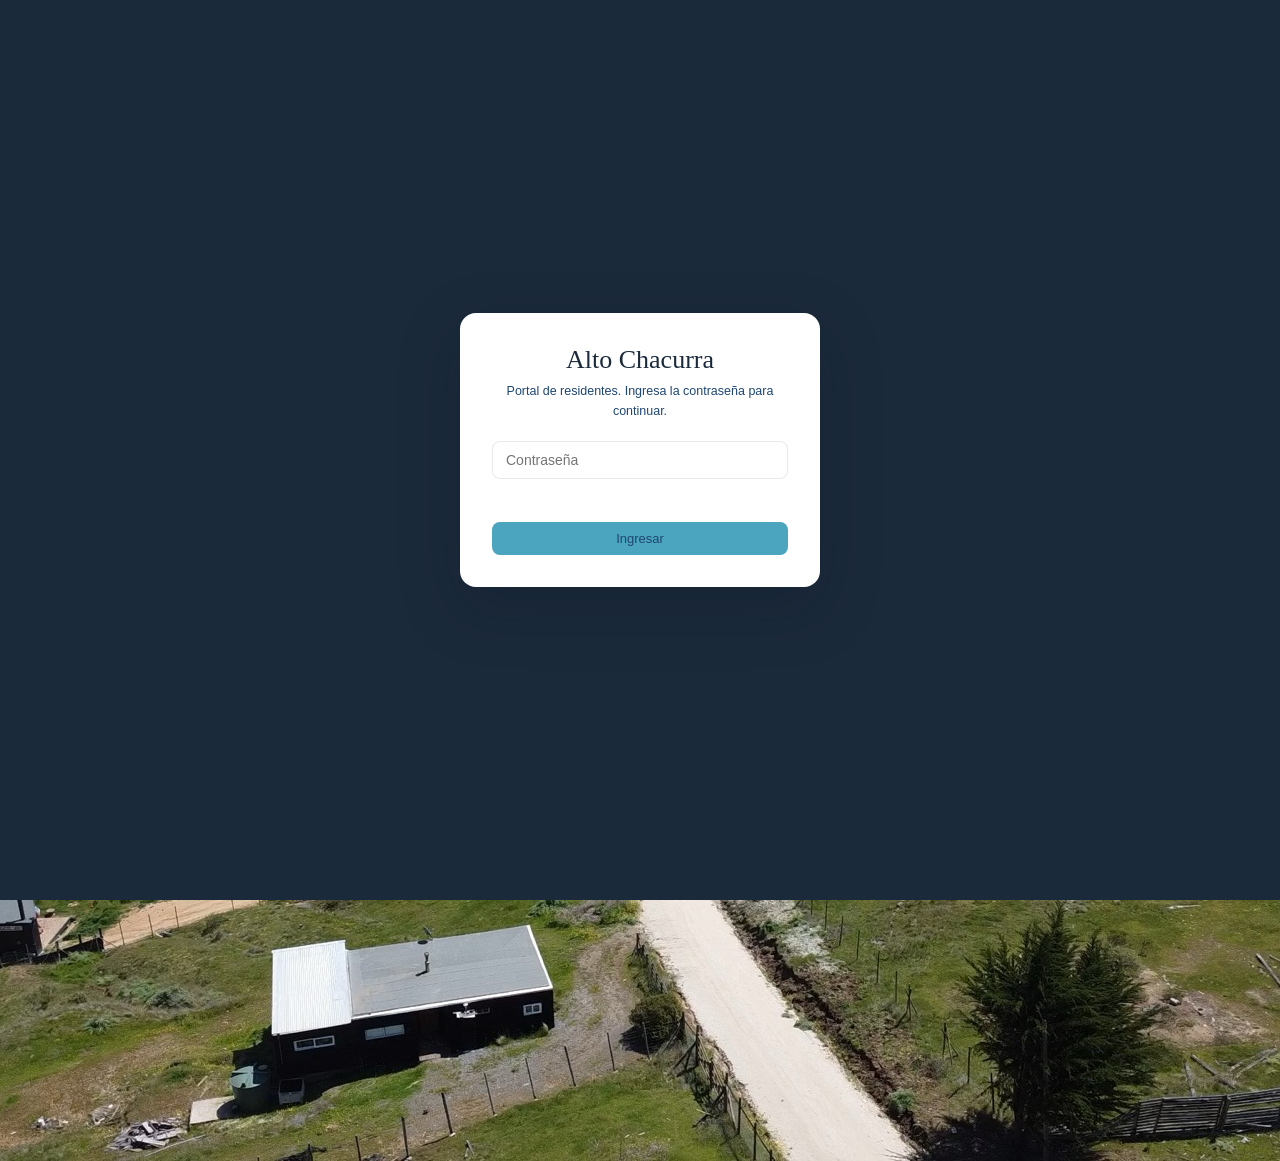
==== commit dc9955a0: "Add files via upload" ====
--- a/index.html
+++ b/index.html
@@ -5,7 +5,7 @@
 <meta name="viewport" content="width=device-width, initial-scale=1.0">
 <meta http-equiv="Content-Security-Policy" content="default-src 'self'; style-src 'self' 'unsafe-inline'; font-src 'self'; script-src 'self' 'unsafe-inline'; connect-src 'self' https://docs.google.com https://spreadsheets.google.com; img-src 'self' data: https:; frame-ancestors 'none';">
 <meta name="description" content="Portal de residentes de Alto Chacurra. Trabajos, movimientos económicos, documentos legales y tablero de noticias.">
-<meta name="keywords" content="Alto Chacurra, portal de residentes, Pichilemu, parcela, copropiedad, trabajos comunitarios, movimientos económicos, documentos legales, tablero de noticias">
+<meta name="keywords" content="Alto Chacurra, portal de residentes, Pichilemu, parcela, comunidad, trabajos comunitarios, movimientos económicos, documentos legales, tablero de noticias">
 <meta name="robots" content="index, follow">
 <meta property="og:title" content="Alto Chacurra — Portal de Residentes">
 <meta property="og:description" content="Trabajos, movimientos económicos, documentos legales y tablero de noticias para los residentes de Alto Chacurra.">
@@ -482,7 +482,7 @@
         <svg viewBox="0 0 24 24" fill="none" stroke="currentColor" stroke-width="1.8"><path d="M12 2L3 7l9 5 9-5-9-5zM3 17l9 5 9-5M3 12l9 5 9-5"/></svg>
       </div>
       <p class="rubric-title">Documentos legales</p>
-      <p class="rubric-desc">Actas y contratos de la copropiedad</p>
+      <p class="rubric-desc">Actas y contratos de la comunidad</p>
       <span class="rubric-arrow">Ver documentos <svg viewBox="0 0 24 24" fill="none" stroke="currentColor" stroke-width="2"><path d="M5 12h14m-7-7 7 7-7 7"/></svg></span>
     </div>
 
--- a/fonts/fonts.css
+++ b/fonts/fonts.css
@@ -0,0 +1,189 @@
+/* cyrillic-ext */
+@font-face {
+  font-family: 'Cormorant Garamond';
+  font-style: normal;
+  font-weight: 400;
+  font-display: swap;
+  src: url(fonts/f2.woff2) format('woff2');
+  unicode-range: U+0460-052F, U+1C80-1C8A, U+20B4, U+2DE0-2DFF, U+A640-A69F, U+FE2E-FE2F;
+}
+/* cyrillic */
+@font-face {
+  font-family: 'Cormorant Garamond';
+  font-style: normal;
+  font-weight: 400;
+  font-display: swap;
+  src: url(fonts/f5.woff2) format('woff2');
+  unicode-range: U+0301, U+0400-045F, U+0490-0491, U+04B0-04B1, U+2116;
+}
+/* vietnamese */
+@font-face {
+  font-family: 'Cormorant Garamond';
+  font-style: normal;
+  font-weight: 400;
+  font-display: swap;
+  src: url(fonts/f3.woff2) format('woff2');
+  unicode-range: U+0102-0103, U+0110-0111, U+0128-0129, U+0168-0169, U+01A0-01A1, U+01AF-01B0, U+0300-0301, U+0303-0304, U+0308-0309, U+0323, U+0329, U+1EA0-1EF9, U+20AB;
+}
+/* latin-ext */
+@font-face {
+  font-family: 'Cormorant Garamond';
+  font-style: normal;
+  font-weight: 400;
+  font-display: swap;
+  src: url(fonts/f1.woff2) format('woff2');
+  unicode-range: U+0100-02BA, U+02BD-02C5, U+02C7-02CC, U+02CE-02D7, U+02DD-02FF, U+0304, U+0308, U+0329, U+1D00-1DBF, U+1E00-1E9F, U+1EF2-1EFF, U+2020, U+20A0-20AB, U+20AD-20C4, U+2113, U+2C60-2C7F, U+A720-A7FF;
+}
+/* latin */
+@font-face {
+  font-family: 'Cormorant Garamond';
+  font-style: normal;
+  font-weight: 400;
+  font-display: swap;
+  src: url(fonts/f4.woff2) format('woff2');
+  unicode-range: U+0000-00FF, U+0131, U+0152-0153, U+02BB-02BC, U+02C6, U+02DA, U+02DC, U+0304, U+0308, U+0329, U+2000-206F, U+20AC, U+2122, U+2191, U+2193, U+2212, U+2215, U+FEFF, U+FFFD;
+}
+/* cyrillic-ext */
+@font-face {
+  font-family: 'Cormorant Garamond';
+  font-style: normal;
+  font-weight: 500;
+  font-display: swap;
+  src: url(fonts/f2.woff2) format('woff2');
+  unicode-range: U+0460-052F, U+1C80-1C8A, U+20B4, U+2DE0-2DFF, U+A640-A69F, U+FE2E-FE2F;
+}
+/* cyrillic */
+@font-face {
+  font-family: 'Cormorant Garamond';
+  font-style: normal;
+  font-weight: 500;
+  font-display: swap;
+  src: url(fonts/f5.woff2) format('woff2');
+  unicode-range: U+0301, U+0400-045F, U+0490-0491, U+04B0-04B1, U+2116;
+}
+/* vietnamese */
+@font-face {
+  font-family: 'Cormorant Garamond';
+  font-style: normal;
+  font-weight: 500;
+  font-display: swap;
+  src: url(fonts/f3.woff2) format('woff2');
+  unicode-range: U+0102-0103, U+0110-0111, U+0128-0129, U+0168-0169, U+01A0-01A1, U+01AF-01B0, U+0300-0301, U+0303-0304, U+0308-0309, U+0323, U+0329, U+1EA0-1EF9, U+20AB;
+}
+/* latin-ext */
+@font-face {
+  font-family: 'Cormorant Garamond';
+  font-style: normal;
+  font-weight: 500;
+  font-display: swap;
+  src: url(fonts/f1.woff2) format('woff2');
+  unicode-range: U+0100-02BA, U+02BD-02C5, U+02C7-02CC, U+02CE-02D7, U+02DD-02FF, U+0304, U+0308, U+0329, U+1D00-1DBF, U+1E00-1E9F, U+1EF2-1EFF, U+2020, U+20A0-20AB, U+20AD-20C4, U+2113, U+2C60-2C7F, U+A720-A7FF;
+}
+/* latin */
+@font-face {
+  font-family: 'Cormorant Garamond';
+  font-style: normal;
+  font-weight: 500;
+  font-display: swap;
+  src: url(fonts/f4.woff2) format('woff2');
+  unicode-range: U+0000-00FF, U+0131, U+0152-0153, U+02BB-02BC, U+02C6, U+02DA, U+02DC, U+0304, U+0308, U+0329, U+2000-206F, U+20AC, U+2122, U+2191, U+2193, U+2212, U+2215, U+FEFF, U+FFFD;
+}
+/* cyrillic-ext */
+@font-face {
+  font-family: 'Cormorant Garamond';
+  font-style: normal;
+  font-weight: 600;
+  font-display: swap;
+  src: url(fonts/f2.woff2) format('woff2');
+  unicode-range: U+0460-052F, U+1C80-1C8A, U+20B4, U+2DE0-2DFF, U+A640-A69F, U+FE2E-FE2F;
+}
+/* cyrillic */
+@font-face {
+  font-family: 'Cormorant Garamond';
+  font-style: normal;
+  font-weight: 600;
+  font-display: swap;
+  src: url(fonts/f5.woff2) format('woff2');
+  unicode-range: U+0301, U+0400-045F, U+0490-0491, U+04B0-04B1, U+2116;
+}
+/* vietnamese */
+@font-face {
+  font-family: 'Cormorant Garamond';
+  font-style: normal;
+  font-weight: 600;
+  font-display: swap;
+  src: url(fonts/f3.woff2) format('woff2');
+  unicode-range: U+0102-0103, U+0110-0111, U+0128-0129, U+0168-0169, U+01A0-01A1, U+01AF-01B0, U+0300-0301, U+0303-0304, U+0308-0309, U+0323, U+0329, U+1EA0-1EF9, U+20AB;
+}
+/* latin-ext */
+@font-face {
+  font-family: 'Cormorant Garamond';
+  font-style: normal;
+  font-weight: 600;
+  font-display: swap;
+  src: url(fonts/f1.woff2) format('woff2');
+  unicode-range: U+0100-02BA, U+02BD-02C5, U+02C7-02CC, U+02CE-02D7, U+02DD-02FF, U+0304, U+0308, U+0329, U+1D00-1DBF, U+1E00-1E9F, U+1EF2-1EFF, U+2020, U+20A0-20AB, U+20AD-20C4, U+2113, U+2C60-2C7F, U+A720-A7FF;
+}
+/* latin */
+@font-face {
+  font-family: 'Cormorant Garamond';
+  font-style: normal;
+  font-weight: 600;
+  font-display: swap;
+  src: url(fonts/f4.woff2) format('woff2');
+  unicode-range: U+0000-00FF, U+0131, U+0152-0153, U+02BB-02BC, U+02C6, U+02DA, U+02DC, U+0304, U+0308, U+0329, U+2000-206F, U+20AC, U+2122, U+2191, U+2193, U+2212, U+2215, U+FEFF, U+FFFD;
+}
+/* latin-ext */
+@font-face {
+  font-family: 'Outfit';
+  font-style: normal;
+  font-weight: 300;
+  font-display: swap;
+  src: url(fonts/f7.woff2) format('woff2');
+  unicode-range: U+0100-02BA, U+02BD-02C5, U+02C7-02CC, U+02CE-02D7, U+02DD-02FF, U+0304, U+0308, U+0329, U+1D00-1DBF, U+1E00-1E9F, U+1EF2-1EFF, U+2020, U+20A0-20AB, U+20AD-20C4, U+2113, U+2C60-2C7F, U+A720-A7FF;
+}
+/* latin */
+@font-face {
+  font-family: 'Outfit';
+  font-style: normal;
+  font-weight: 300;
+  font-display: swap;
+  src: url(fonts/f6.woff2) format('woff2');
+  unicode-range: U+0000-00FF, U+0131, U+0152-0153, U+02BB-02BC, U+02C6, U+02DA, U+02DC, U+0304, U+0308, U+0329, U+2000-206F, U+20AC, U+2122, U+2191, U+2193, U+2212, U+2215, U+FEFF, U+FFFD;
+}
+/* latin-ext */
+@font-face {
+  font-family: 'Outfit';
+  font-style: normal;
+  font-weight: 400;
+  font-display: swap;
+  src: url(fonts/f7.woff2) format('woff2');
+  unicode-range: U+0100-02BA, U+02BD-02C5, U+02C7-02CC, U+02CE-02D7, U+02DD-02FF, U+0304, U+0308, U+0329, U+1D00-1DBF, U+1E00-1E9F, U+1EF2-1EFF, U+2020, U+20A0-20AB, U+20AD-20C4, U+2113, U+2C60-2C7F, U+A720-A7FF;
+}
+/* latin */
+@font-face {
+  font-family: 'Outfit';
+  font-style: normal;
+  font-weight: 400;
+  font-display: swap;
+  src: url(fonts/f6.woff2) format('woff2');
+  unicode-range: U+0000-00FF, U+0131, U+0152-0153, U+02BB-02BC, U+02C6, U+02DA, U+02DC, U+0304, U+0308, U+0329, U+2000-206F, U+20AC, U+2122, U+2191, U+2193, U+2212, U+2215, U+FEFF, U+FFFD;
+}
+/* latin-ext */
+@font-face {
+  font-family: 'Outfit';
+  font-style: normal;
+  font-weight: 500;
+  font-display: swap;
+  src: url(fonts/f7.woff2) format('woff2');
+  unicode-range: U+0100-02BA, U+02BD-02C5, U+02C7-02CC, U+02CE-02D7, U+02DD-02FF, U+0304, U+0308, U+0329, U+1D00-1DBF, U+1E00-1E9F, U+1EF2-1EFF, U+2020, U+20A0-20AB, U+20AD-20C4, U+2113, U+2C60-2C7F, U+A720-A7FF;
+}
+/* latin */
+@font-face {
+  font-family: 'Outfit';
+  font-style: normal;
+  font-weight: 500;
+  font-display: swap;
+  src: url(fonts/f6.woff2) format('woff2');
+  unicode-range: U+0000-00FF, U+0131, U+0152-0153, U+02BB-02BC, U+02C6, U+02DA, U+02DC, U+0304, U+0308, U+0329, U+2000-206F, U+20AC, U+2122, U+2191, U+2193, U+2212, U+2215, U+FEFF, U+FFFD;
+}
